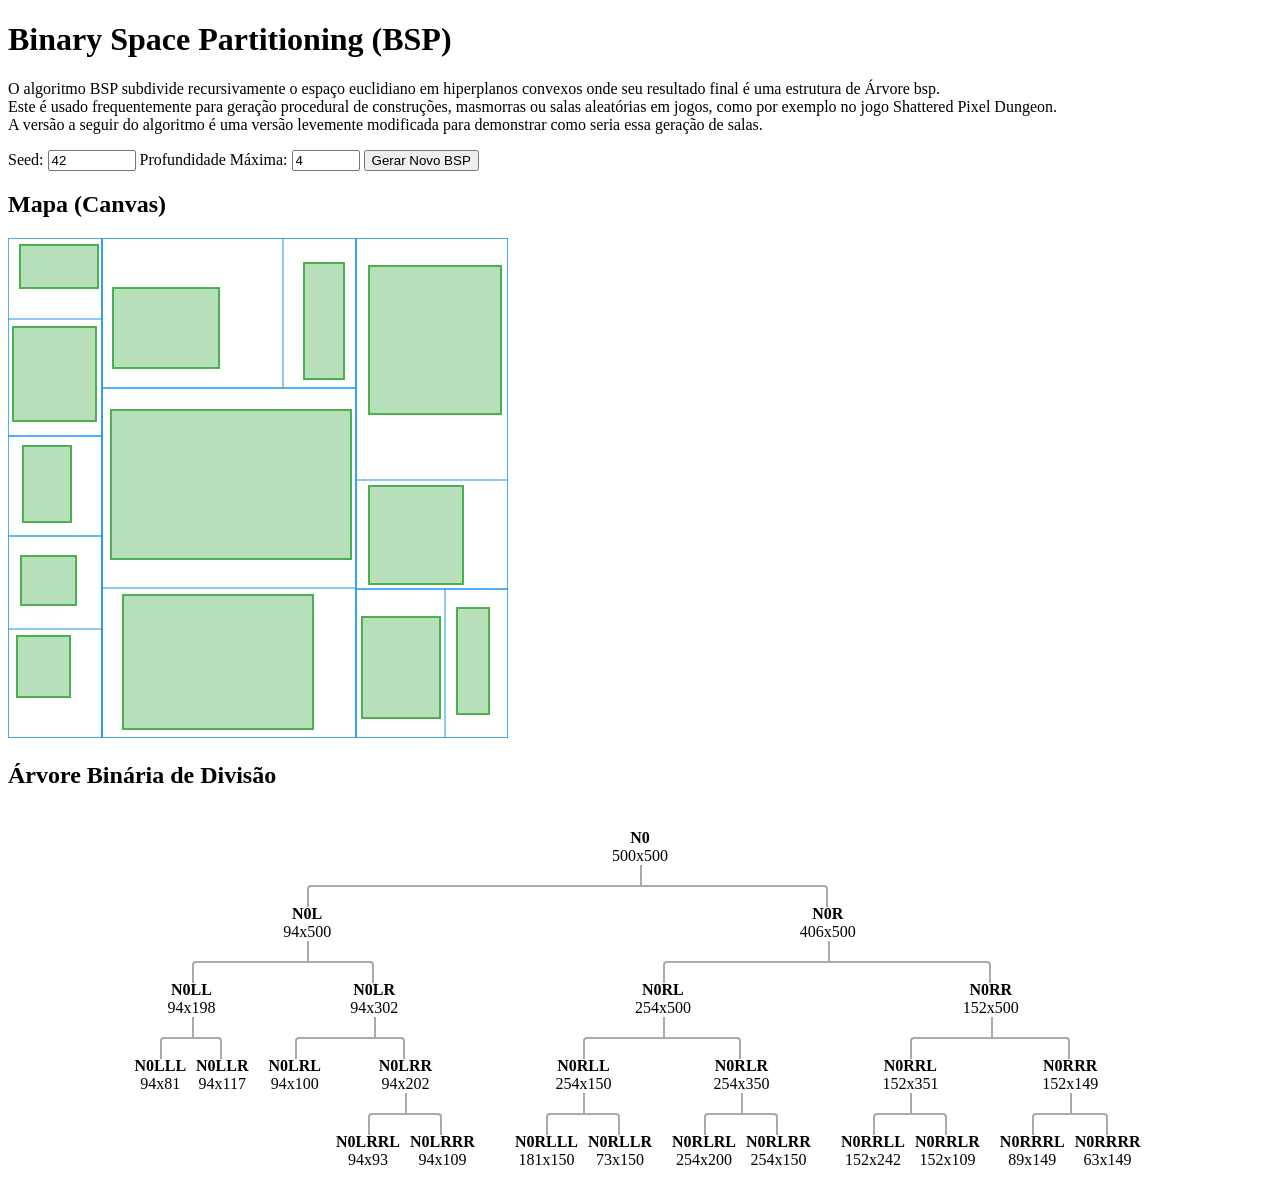
==== pages/bsp.html @ 5ede1ae1 "add BSP" ====
<!DOCTYPE html>
<html lang="pt-BR">
<head>
    <meta charset="UTF-8">
    <meta name="viewport" content="width=device-width, initial-scale=1.0">
    <title>BSP - Binary Space Partitioning</title>
    <link rel="stylesheet" href="../styles/bsp.css">
</head>
<body>
    <h1>Binary Space Partitioning (BSP)</h1>
    <p>O algoritmo BSP subdivide recursivamente o espaço euclidiano em hiperplanos convexos onde seu resultado final é uma estrutura de Árvore bsp.<br>
        Este é usado frequentemente para geração procedural de construções, masmorras ou salas aleatórias em jogos, como por exemplo no jogo Shattered Pixel Dungeon.<br>
        A versão a seguir do algoritmo é uma versão levemente modificada para demonstrar como seria essa geração de salas.</p>
    <div class="controls">
        <label for="bsp-seed">Seed:</label>
        <input type="number" id="bsp-seed" value="42" style="width: 80px;">
        <label for="max-depth">Profundidade Máxima:</label>
        <input type="number" id="max-depth" value="4" min="1" max="5" style="width: 60px;">
        <button type="button" id="btn-generate">Gerar Novo BSP</button>
    </div>

    <div class="main-container">
        <!-- Canvas para renderizar as partições e salas -->
        <div class="section">
            <h2>Mapa (Canvas)</h2>
            <canvas id="bsp-canvas" width="500" height="500"></canvas>
        </div>

        <!-- Árvore Binária Gerada -->
        <div class="section">
            <h2>Árvore Binária de Divisão</h2>
            <div id="tree-container" class="tree"></div>
        </div>
    </div>

    <script type="module" src="../scripts/bsp.js"></script>
</body>
</html>
---- styles/bsp.css ----
/* Contêiner principal da árvore */
.tree {
    overflow-x: auto;
}

/* Listas que organizam os galhos */
.tree ul {
    display: flex;
    justify-content: center;
    position: relative;
    padding-top: 20px;
    padding-left: 0;
    list-style-type: none;
    margin: 0;
}

/* Cada item/nó da árvore */
.tree li {
    float: left;
    text-align: center;
    list-style-type: none;
    position: relative;
    padding: 20px 5px 0 5px;
}

/* Conectores (linhas horizontais e verticais entre os nós) */
.tree li::before, .tree li::after {
    content: '';
    position: absolute;
    top: 0;
    right: 50%;
    border-top: 2px solid #aaa;
    width: 50%;
    height: 20px;
}

.tree li::after {
    right: auto;
    left: 50%;
    border-left: 2px solid #aaa;
}

/* Remove linhas se houver apenas um filho */
.tree li:only-child::after, .tree li:only-child::before {
    display: none;
}

.tree li:only-child {
    padding-top: 0;
}

/* Remove bordas das pontas para fechar os arcos corretamente */
.tree li:first-child::before, .tree li:last-child::after {
    border: none;
}

.tree li:last-child::before {
    border-right: 2px solid #aaa;
    border-radius: 0 4px 0 0;
}

.tree li:first-child::after {
    border-radius: 4px 0 0 0;
}

/* Linha vertical que sobe para o nó pai */
.tree ul ul::before {
    content: '';
    position: absolute;
    top: 0;
    left: 50%;
    border-left: 2px solid #aaa;
    width: 0;
    height: 20px;
}
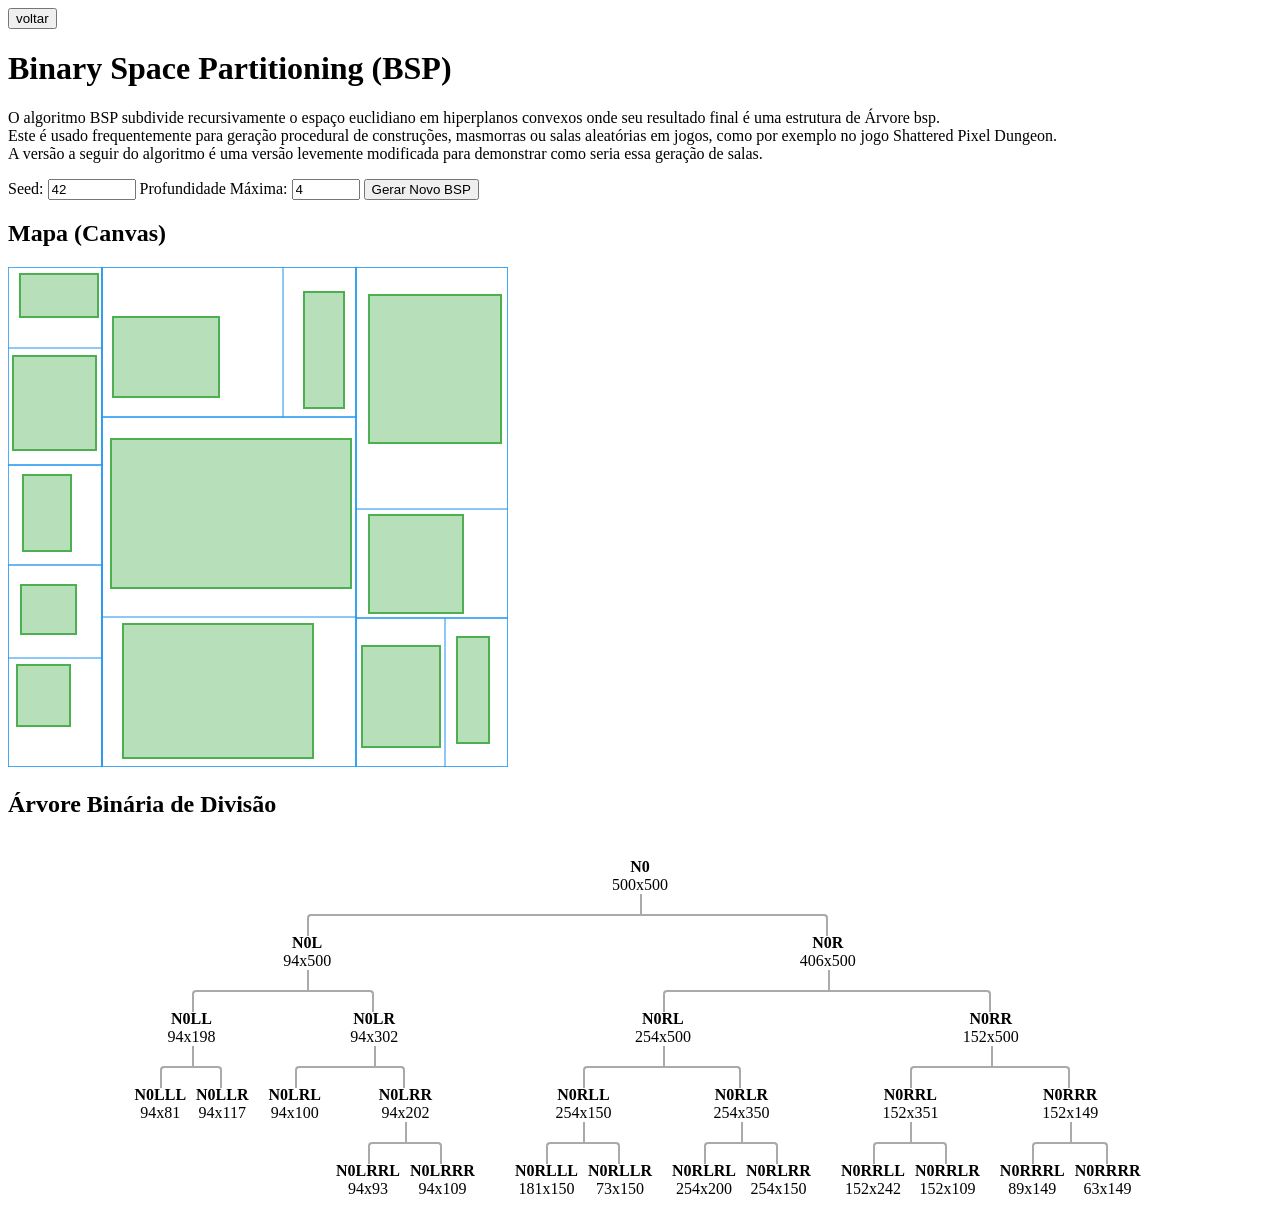
==== commit f627432d: "improved navigation" ====
--- a/pages/bsp.html
+++ b/pages/bsp.html
@@ -7,6 +7,9 @@
     <link rel="stylesheet" href="../styles/bsp.css">
 </head>
 <body>
+<a href="../index.html">
+    <button> voltar </button>
+</a>
     <h1>Binary Space Partitioning (BSP)</h1>
     <p>O algoritmo BSP subdivide recursivamente o espaço euclidiano em hiperplanos convexos onde seu resultado final é uma estrutura de Árvore bsp.<br>
         Este é usado frequentemente para geração procedural de construções, masmorras ou salas aleatórias em jogos, como por exemplo no jogo Shattered Pixel Dungeon.<br>
@@ -35,4 +38,4 @@
 
     <script type="module" src="../scripts/bsp.js"></script>
 </body>
-</html>+</html>
